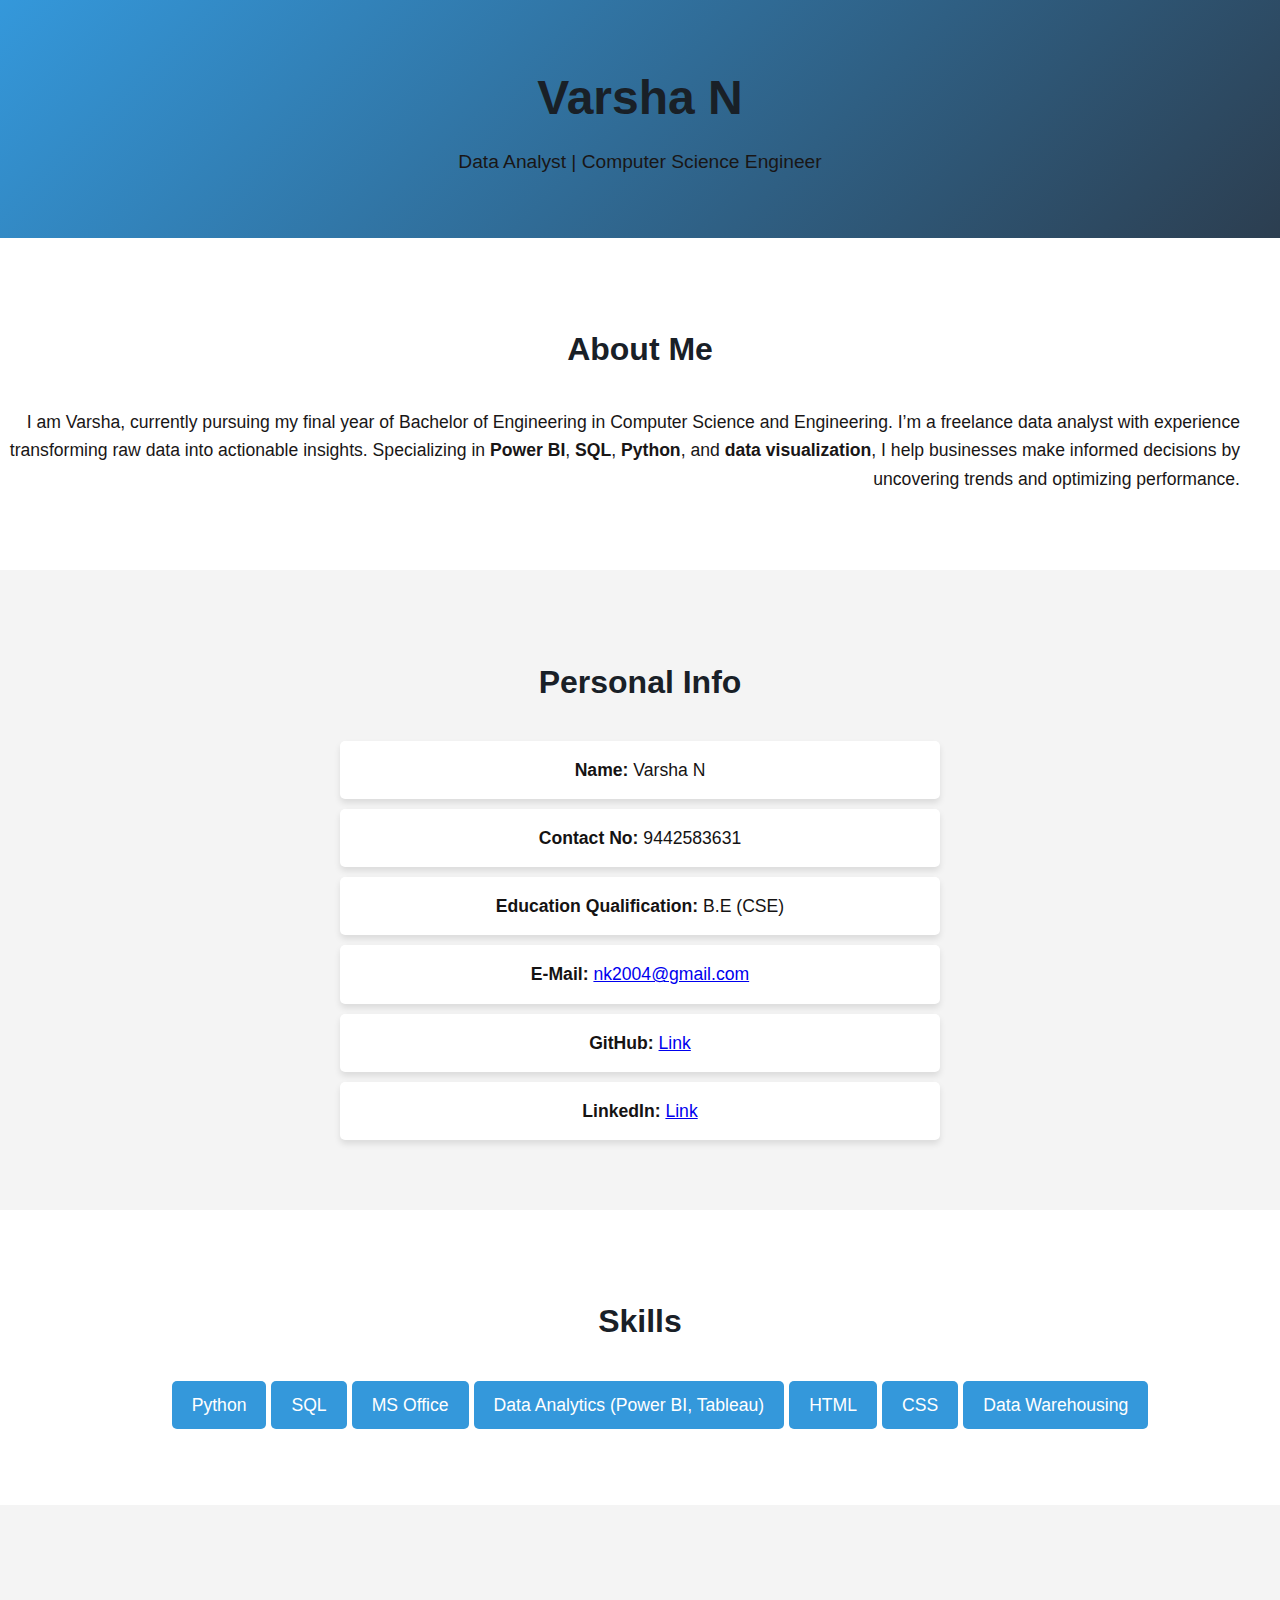
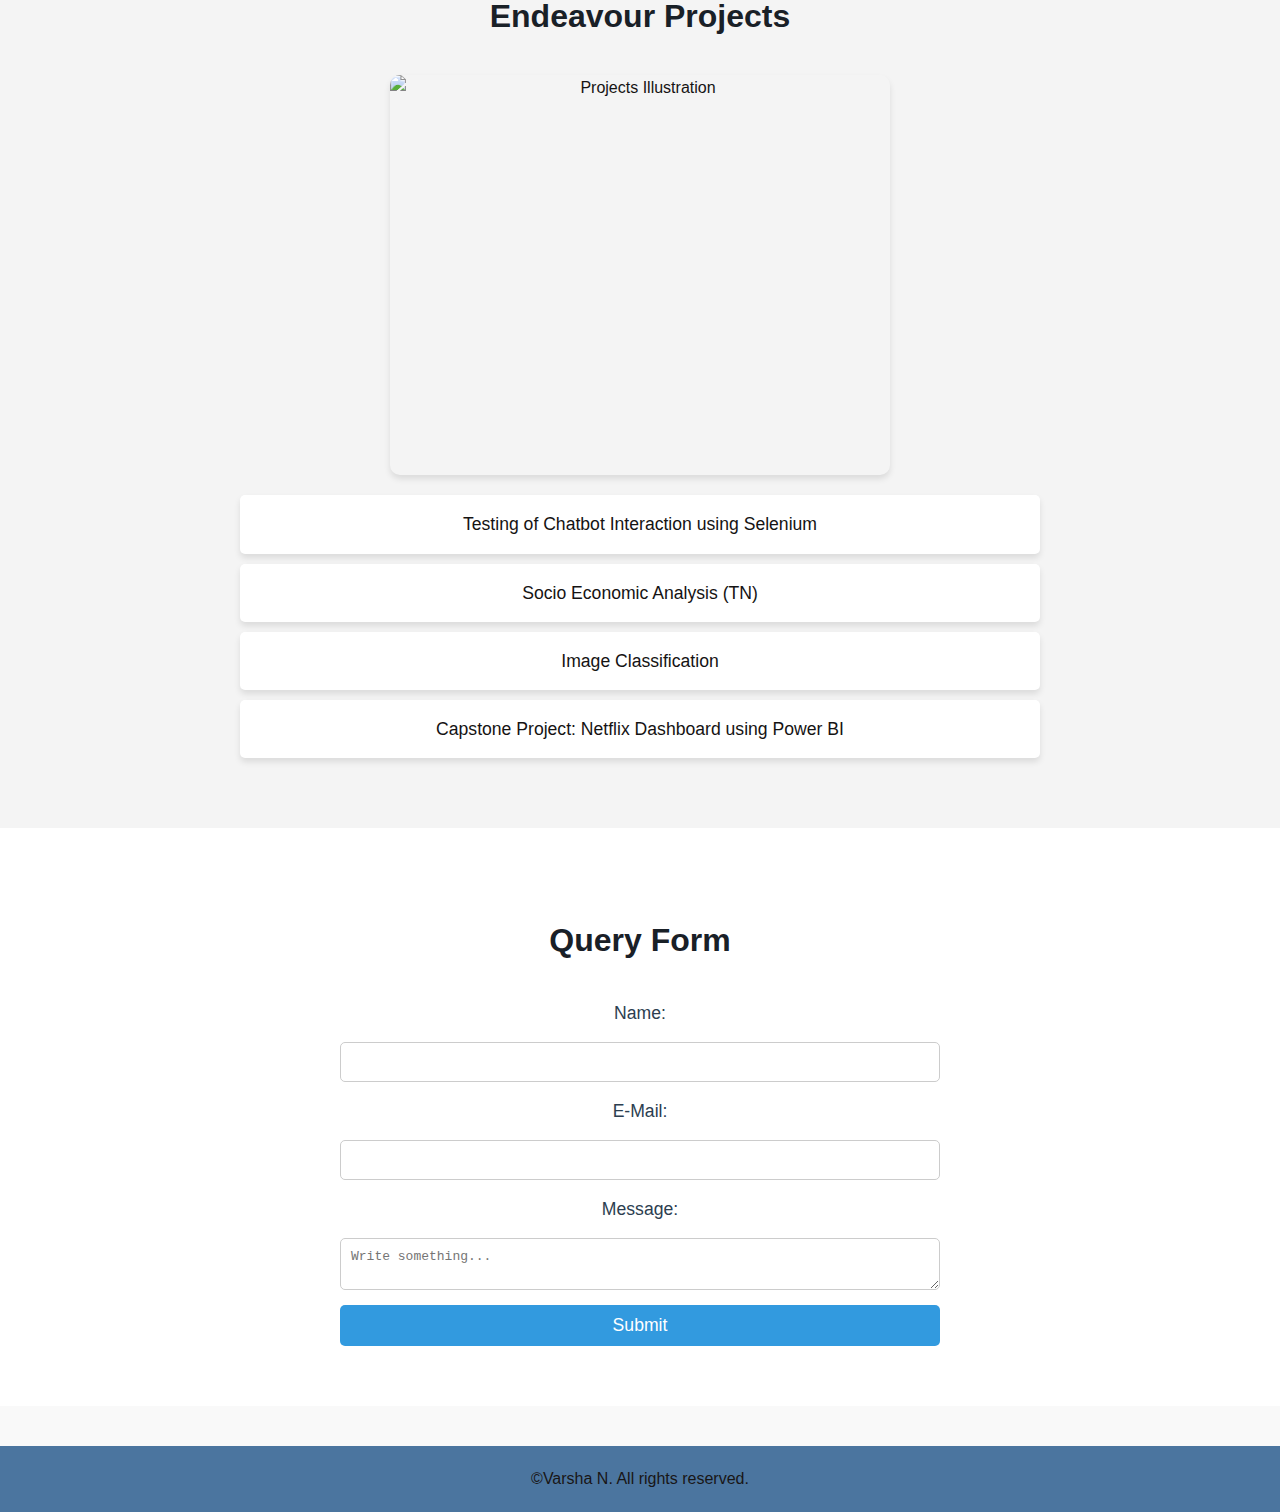
==== HT2.html @ 2387b2e3 "Add files via upload" ====
<!DOCTYPE html>
<html>
<head>
    <title>Varsha N - Portfolio</title>
    <link rel="stylesheet" href="css1.css">
</head>
<body>
    
    <header>
        <div class="container">
            <h1>Varsha N</h1>
            <p>Data Analyst | Computer Science Engineer</p>
        </div>
    </header>

    <section id="about">
        <div class="container">
            <h2>About Me</h2>
            <p>
                I am Varsha, currently pursuing my final year of Bachelor of Engineering in Computer Science and Engineering.
                I’m a freelance data analyst with experience transforming raw data into actionable insights. Specializing in
                <strong>Power BI</strong>, <strong>SQL</strong>, <strong>Python</strong>, and <strong>data visualization</strong>,
                I help businesses make informed decisions by uncovering trends and optimizing performance.
            </p>
        </div>
    </section>

    <section id="personal-info">
        <div class="container">
            <h2>Personal Info</h2>
            <ul>
                <li><strong>Name:</strong> Varsha N</li>
                <li><strong>Contact No:</strong> 9442583631</li>
                <li><strong>Education Qualification:</strong> B.E (CSE)</li>
                <li><strong>E-Mail:</strong> <a href="mailto:nk2004@gmail.com">nk2004@gmail.com</a></li>
                <li><strong>GitHub:</strong> <a href="https://github.com/Varsha2110/java" target="_blank">Link</a></li>
                <li><strong>LinkedIn:</strong> <a href="https://www.linkedin.com/in/varsha-n-4b2023258" target="_blank">Link</a></li>
            </ul>
        </div>
    </section>

    <section id="skills">
        <div class="container">
            <h2>Skills</h2>
            <ul class="skills-list">
                <li>Python</li>
                <li>SQL</li>
                <li>MS Office</li>
                <li>Data Analytics (Power BI, Tableau)</li>
                <li>HTML</li>
                <li>CSS</li>
                <li>Data Warehousing</li>
            </ul>
        </div>
    </section>

    <section id="projects">
        <div class="container">
            <h2>Endeavour Projects</h2>
            <img src="https://thumbs.dreamstime.com/b/project-characters-show-venture-projects-tasks-showing-34213650.jpg?w=768" alt="Projects Illustration" width="500" height="400">
            <ul>
                <li>Testing of Chatbot Interaction using Selenium</li>
                <li>Socio Economic Analysis (TN)</li>
                <li>Image Classification</li>
                <li>Capstone Project: Netflix Dashboard using Power BI</li>
            </ul>
        </div>
    </section>

    <section id="contact">
        <div class="container">
            <h2>Query Form</h2>
            <form id="contact-form">
                <label for="name">Name:</label>
                <input type="text" id="name" name="name" required>

                <label for="email">E-Mail:</label>
                <input type="email" id="email" name="email" required>

                <label for="message">Message:</label>
                <textarea id="message" name="message" placeholder="Write something..." required></textarea>

                <button type="submit">Submit</button>
            </form>
        </div>
    </section>

    <footer>
        <div class="container">
            <p>&copy;Varsha N. All rights reserved.</p>
        </div>
    </footer>
    <script src="script1.js"></script>
</body>
</html>
---- css1.css ----
body {
    font-family: 'Poppins', sans-serif;
    background-color: #f9f9f9;
    color: #151313;
    margin: 0;
    padding: 0;
    line-height: 1.6;
}

h1, h2 {
    color: #192027;
}

h1 {
    font-size: 2.5em;
    margin-bottom: 10px;
}

h2 {
    font-size: 2em;
    margin-bottom: 20px;
    position: relative;
}

h2::after {
    content: '';
    display: block;
    width: 50px;
    height: 3px;
    margin: 10px 0;
}

p {
    font-size: 1.1em;
    color: #191616;
}


header {
    background: linear-gradient(135deg, #3498db, #2c3e50);
    color: rgb(255, 255, 255);
    padding: 60px 0;
    text-align: center;
}

header h1 {
    margin: 0;
    font-size: 3em;
    font-weight: 700;
}

header p {
    margin: 10px 0 0;
    font-size: 1.2em;
    font-weight: 300;
}


#about {
    padding: 60px 0;
    background-color: rgb(255, 255, 255);
    text-align: center;
}

#about p {
    margin-right: 40px;
    text-align: right;
}


#personal-info {
    padding: 60px 0;
    background-color: rgb(244, 244, 244);
    text-align: center;
}

#personal-info ul {
    list-style: none;
    padding: 0;
    max-width: 600px;
    margin: 0 auto;
    text-align: center;
}

#personal-info li {
    background-color: rgb(255, 255, 255);
    margin: 10px 0;
    padding: 15px;
    border-radius: 5px;
    box-shadow: 0 4px 6px rgba(0, 0, 0, 0.1);
    font-size: 1.1em;
}


#skills {
    padding: 60px 0;
    background-color: rgb(255, 255, 255);
    text-align: center;
}

.skills-list {
    display: flex;
    gap: 5px;
    justify-content: center;
}

.skills-list li {
    background-color: #3498db;
    color: rgb(255, 255, 255);
    padding: 10px 20px;
    border-radius: 5px;
    list-style: none;
    font-size: 1.1em;
    

}

.skills-list li:hover {
    transform: translateY(-5px);
    background-color: #2980b9;
}


#projects {
    padding: 60px 0;
    background-color: rgb(244, 244, 244);
    text-align: center;
}

#projects img {
    display: block;
    margin: 20px auto;
    border-radius: 10px;
    box-shadow: 0 4px 6px rgba(0, 0, 0, 0.1);
    transition: transform 0.3s ease;
}

#projects img:hover {
    transform: scale(1.05);
}

#projects ul {
    list-style: none;
    padding: 0;
    max-width: 800px;
    margin: 0 auto;
}

#projects li {
    background-color: rgb(255, 255, 255);
    margin: 10px 0;
    padding: 15px;
    border-radius: 5px;
    box-shadow: 0 4px 6px rgba(0, 0, 0, 0.1);
    font-size: 1.1em;
}
#contact {
    padding: 60px 0;
    background-color: rgb(255, 255, 255);
    text-align: center;
}

#contact-form {
    max-width: 600px;
    margin: 0 auto;
    display: flex;
    flex-direction: column;
    gap: 15px;
}

#contact-form label {
    font-size: 1.1em;
    color: #2c3e50;
}

#contact-form input,
#contact-form textarea {
    padding: 10px;
    border: 1px solid rgb(204, 204, 204);
    border-radius: 5px;
    font-size: 1em;
    transition: border-color 0.3s ease;
}

#contact-form input:focus,
#contact-form textarea:focus {
    border-color: #3498db;
    outline: blue;
}

#contact-form button {
    background-color: #329adf;
    color: rgb(255, 255, 255);
    padding: 10px 20px;
    border: none;
    border-radius: 5px;
    cursor: pointer;
    font-size: 1.1em;
    transition: background-color 0.3s ease;
}

#contact-form button:hover {
    background-color: #052941;
}


footer {
    background-color: #4b759f;
    color: rgb(255, 255, 255);
    text-align: center;
    padding: 20px 0;
    margin-top: 40px;
}

footer p {
    margin: 0;
    font-size: 1em;
}


@media ( ) {
    header h1 {
        font-size: 2.5em;
    }

    header p {
        font-size: 1em;
    }

    h2 {
        font-size: 1.8em;
    }

    .skills-list {
        flex-direction:column;
        
    }

  
}
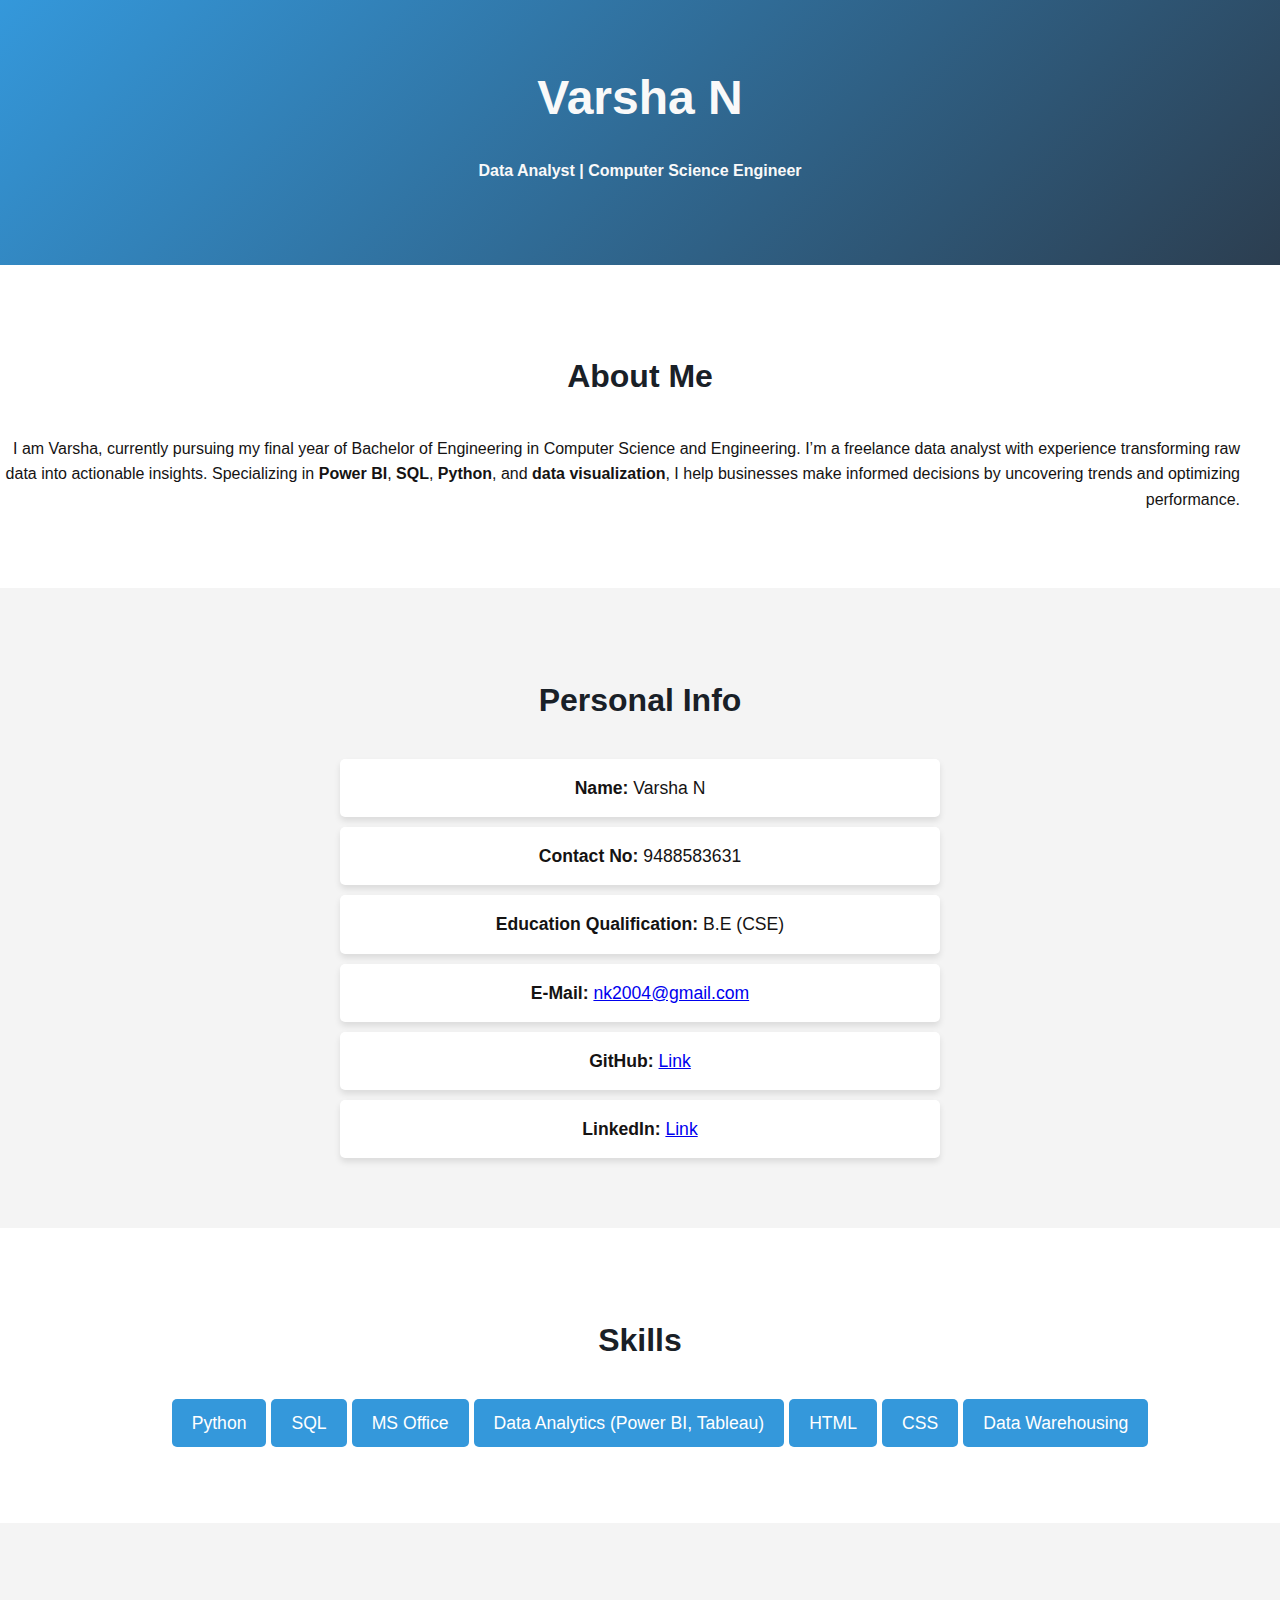
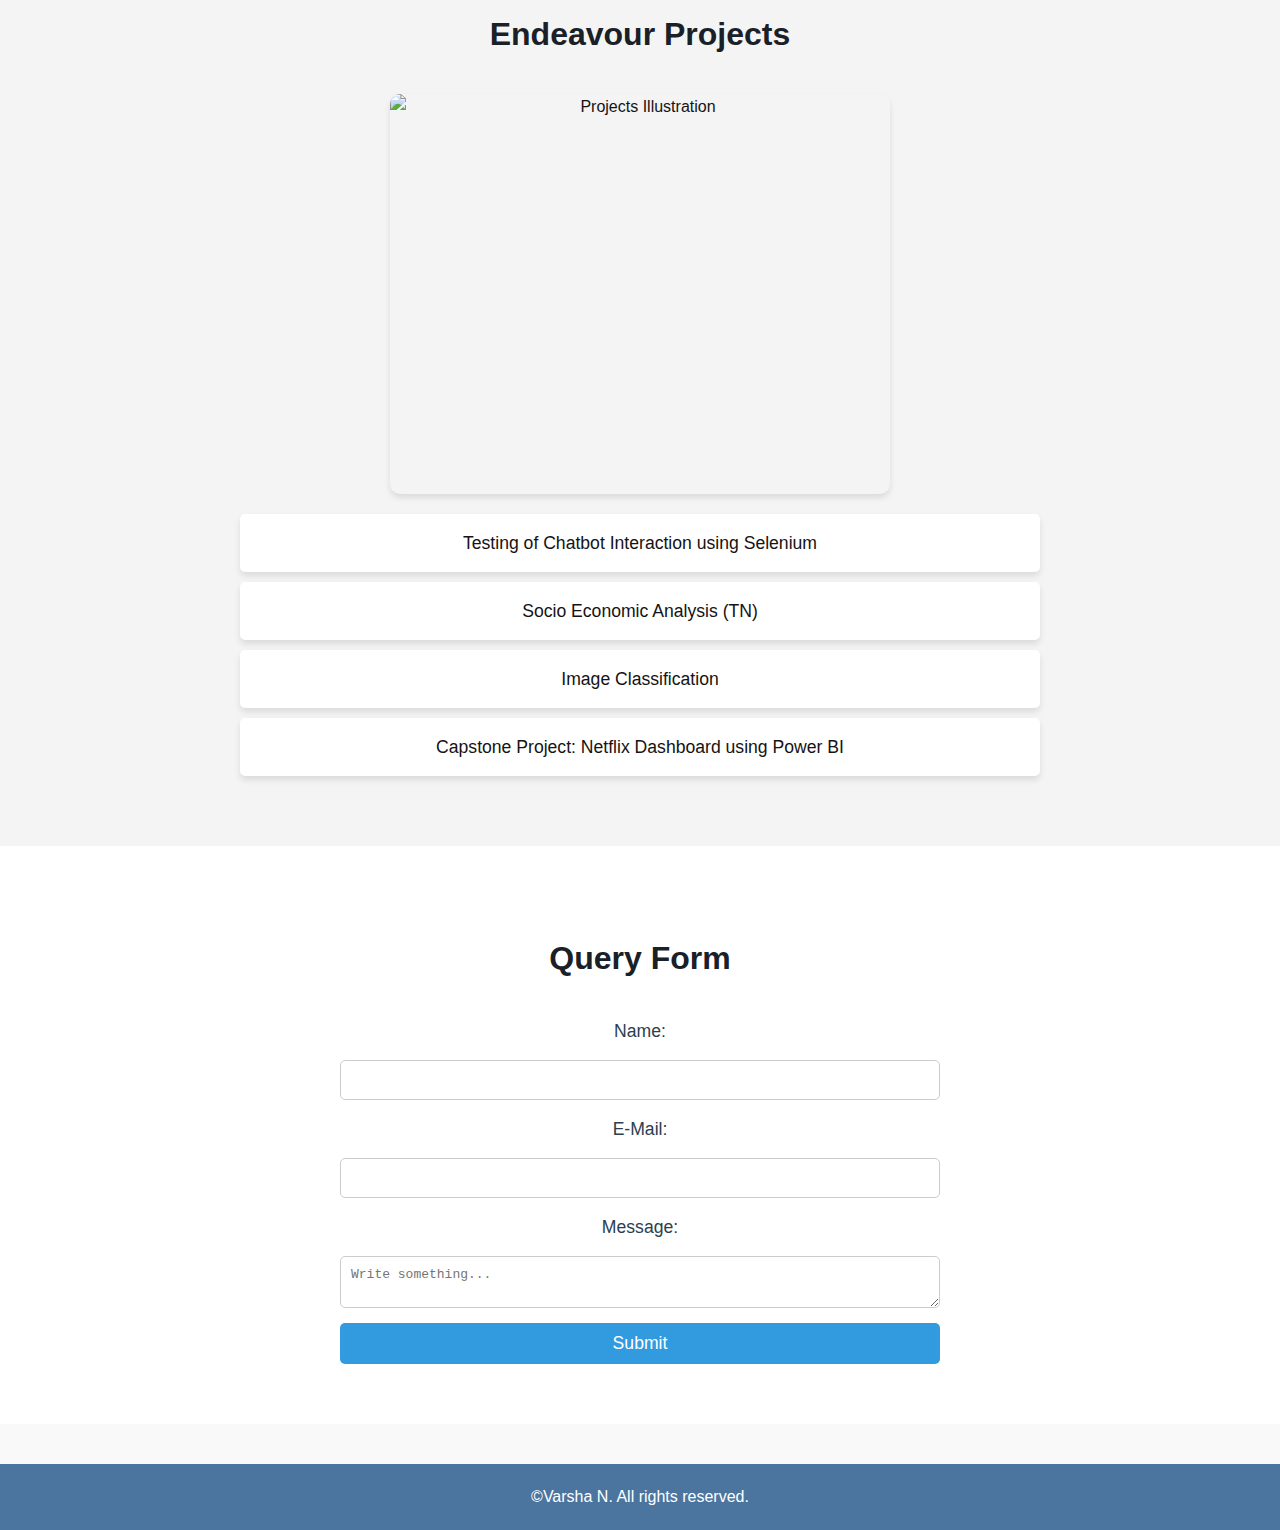
==== commit cdb2b1b7: "HT2.html" ====
--- a/HT2.html
+++ b/HT2.html
@@ -9,7 +9,7 @@
     <header>
         <div class="container">
             <h1>Varsha N</h1>
-            <p>Data Analyst | Computer Science Engineer</p>
+            <h4>Data Analyst | Computer Science Engineer</h4>
         </div>
     </header>
 
@@ -30,9 +30,9 @@
             <h2>Personal Info</h2>
             <ul>
                 <li><strong>Name:</strong> Varsha N</li>
-                <li><strong>Contact No:</strong> 9442583631</li>
+                <li><strong>Contact No:</strong> 9488583631</li>
                 <li><strong>Education Qualification:</strong> B.E (CSE)</li>
-                <li><strong>E-Mail:</strong> <a href="mailto:nk2004@gmail.com">nk2004@gmail.com</a></li>
+                <li><strong>E-Mail:</strong> <a href="mailto:nk2509194@gmail.com">nk2004@gmail.com</a></li>
                 <li><strong>GitHub:</strong> <a href="https://github.com/Varsha2110/java" target="_blank">Link</a></li>
                 <li><strong>LinkedIn:</strong> <a href="https://www.linkedin.com/in/varsha-n-4b2023258" target="_blank">Link</a></li>
             </ul>
@@ -92,4 +92,4 @@
     </footer>
     <script src="script1.js"></script>
 </body>
-</html>+</html>
--- a/css1.css
+++ b/css1.css
@@ -6,8 +6,13 @@
     padding: 0;
     line-height: 1.6;
 }
-
-h1, h2 {
+h1{
+    color:#f9f9f9
+}
+h4{
+    color:#f9f9f9
+}
+h2 {
     color: #192027;
 }
 
@@ -30,11 +35,6 @@
     margin: 10px 0;
 }
 
-p {
-    font-size: 1.1em;
-    color: #191616;
-}
-
 
 header {
     background: linear-gradient(135deg, #3498db, #2c3e50);
@@ -237,4 +237,4 @@
     }
 
   
-}+}
